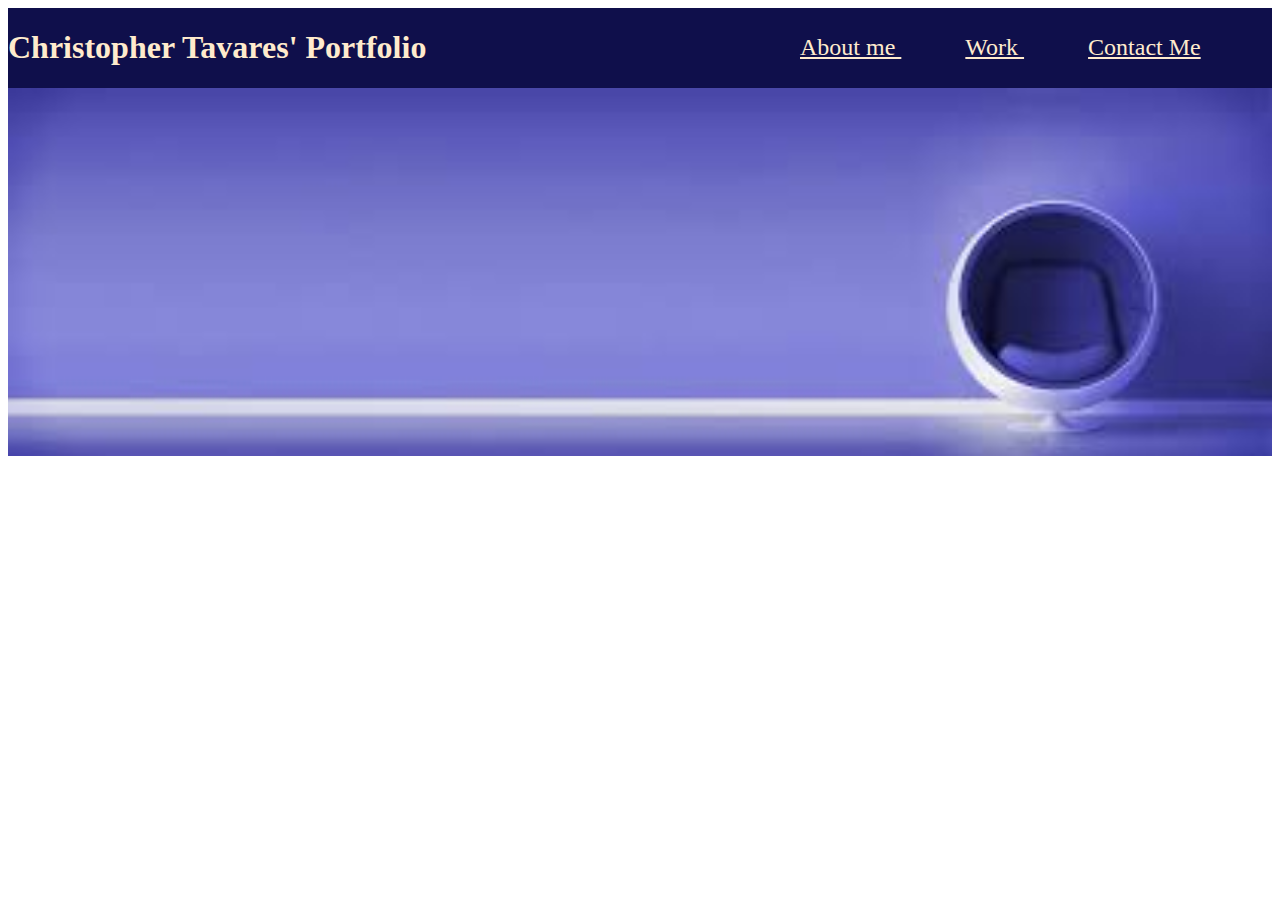
==== index.html @ 46c4d923 "added header and banner html and css code" ====
<!DOCTYPE html>
<html>
<head>    
    <title>Christopher Tavares' Portfolio</title>
    <link rel="stylesheet" href="./Assets/css/style.css"/>
</head>

<body>
    <header>
        <h1>Christopher Tavares' Portfolio</h1>
        <nav>
            <p>
                About me
            </p>
            <p>
                Work
            </p>
            <p>
                Contact Me
            </p>
        </nav> 
    </header>

    <img src="./Assets/Images/banner.jpg" alt="Banner"/>

    <main>
        
    </main>
</body>
</html>
---- Assets/css/style.css ----
header {
    margin: 0;
    padding: 0;
    width: 100%;
    background-color: rgb(15, 15, 75);
    color: blanchedalmond; 
    display: flex;
    align-items: center;
}

header h1{
    height: 100%;
    align-items: flex-start;
}
header nav{ 
    position: absolute;
    right: -10%;
    margin: 0px auto;
    width: 50%;
    font-size: 150%;
}

header nav p{
    padding: 5%;
    display: inline;
    text-decoration: underline;
}

img {
    width: 100%;
}
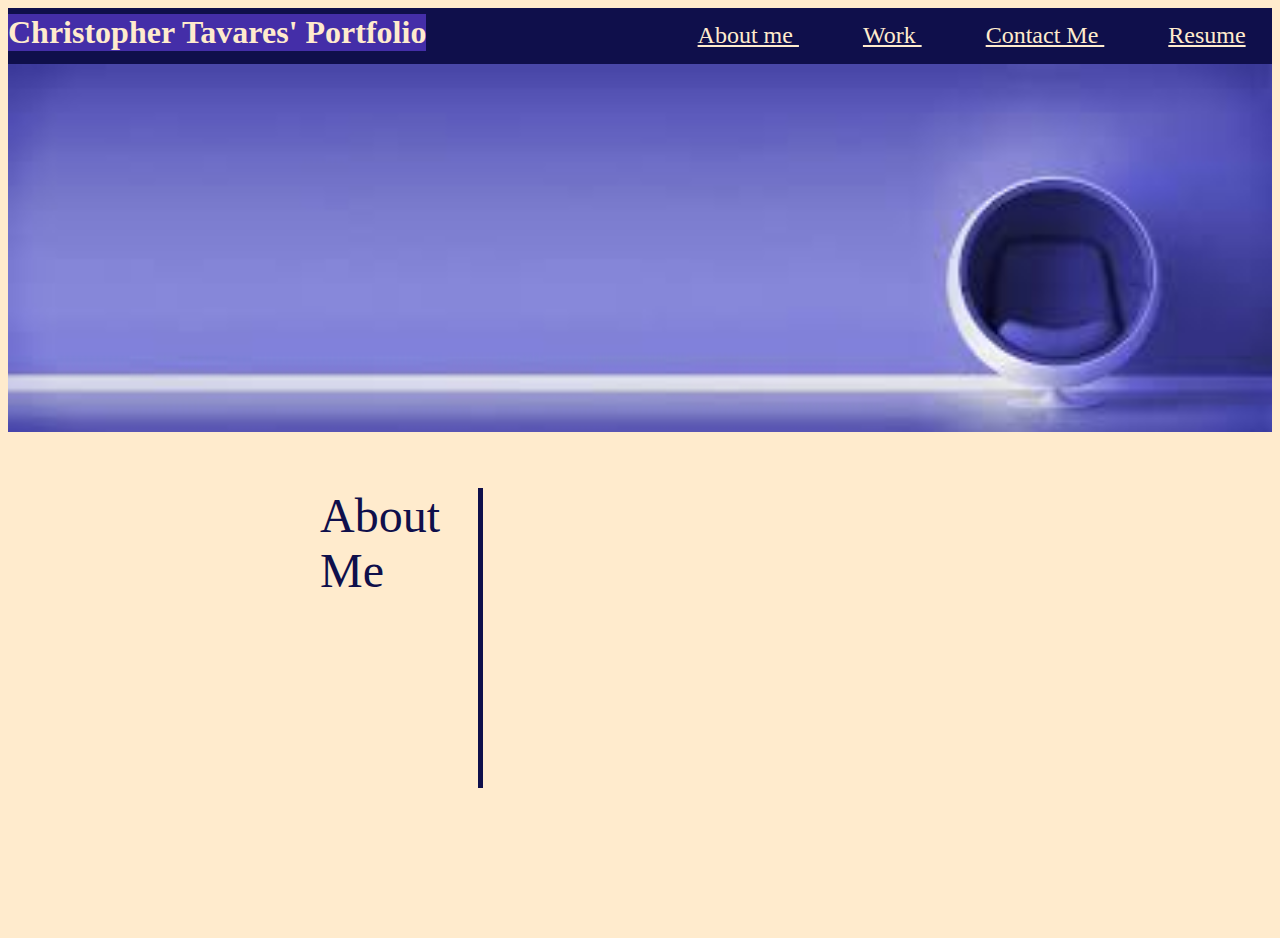
==== commit 1e7c698e: "added About Me section, and adjusted header" ====
--- a/index.html
+++ b/index.html
@@ -1,4 +1,5 @@
 <!DOCTYPE html>
+
 <html>
 <head>    
     <title>Christopher Tavares' Portfolio</title>
@@ -18,13 +19,20 @@
             <p>
                 Contact Me
             </p>
+            <p>
+                Resume
+            </p>
         </nav> 
     </header>
 
     <img src="./Assets/Images/banner.jpg" alt="Banner"/>
 
     <main>
-        
+        <section>    
+            <p>
+                About <br> Me
+            </p>        
+        </section>       
     </main>
 </body>
 </html>--- a/Assets/css/style.css
+++ b/Assets/css/style.css
@@ -9,13 +9,17 @@
 }
 
 header h1{
+   margin: 0;
     height: 100%;
     align-items: flex-start;
+    background-color: rgb(68, 46, 168);
+    color: blanchedalmond;
+    margin-bottom: 1%;
+    margin-top: .5%;
 }
 header nav{ 
     position: absolute;
-    right: -10%;
-    margin: 0px auto;
+    right: -2%;
     width: 50%;
     font-size: 150%;
 }
@@ -28,4 +32,28 @@
 
 img {
     width: 100%;
-}+}
+
+main section{
+    color: rgb(15, 15, 75);
+    margin-top: 4%;
+    display: flex;
+    padding-right: 3%;
+    border-right: 5px solid rgb(15, 15, 75);
+    height: 300px;
+    position: absolute;
+    left: 25%; 
+}
+
+main section p{
+    margin-top: 0%;
+    height: 100%;
+    font-size: 300%;
+    block-size: 150%;
+    right: 200%
+}
+
+body{
+    background-color: blanchedalmond;
+}
+
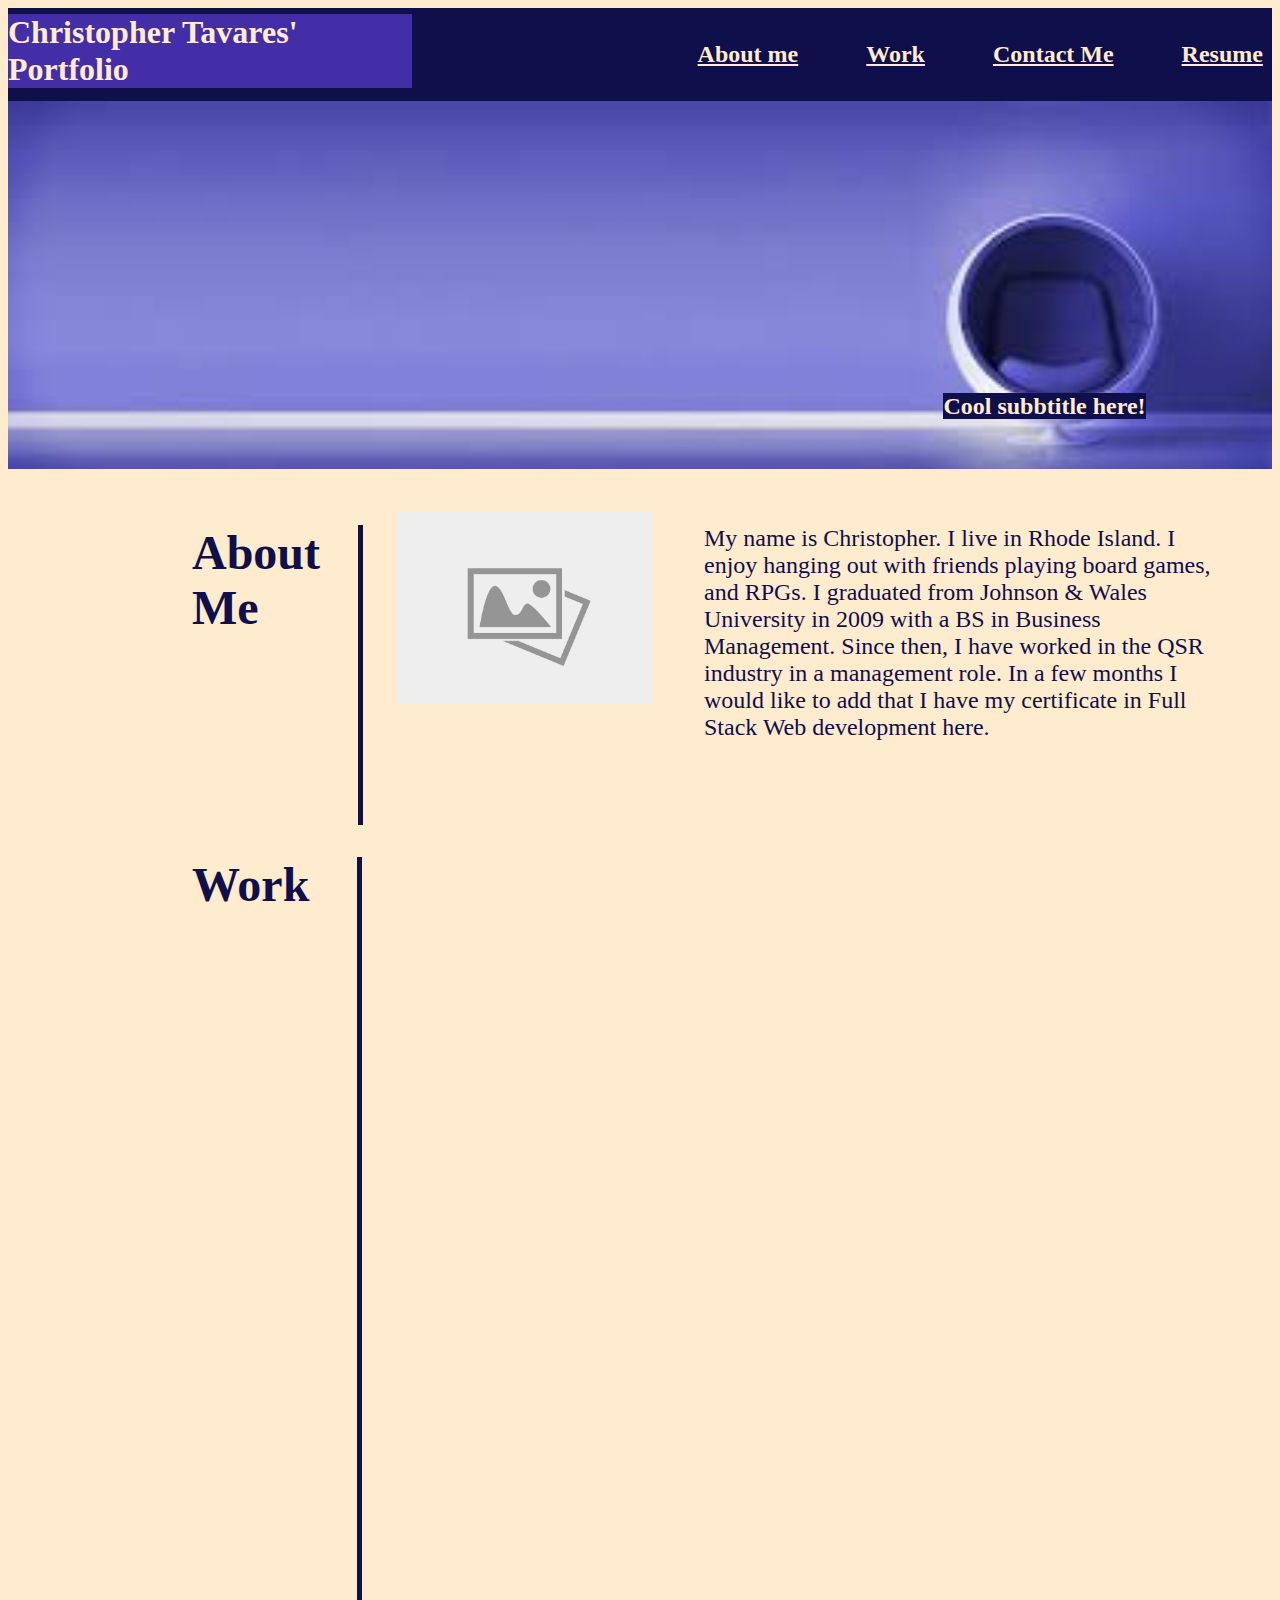
==== commit f2824c3d: "Added About me, image, and a work setion" ====
--- a/index.html
+++ b/index.html
@@ -10,29 +10,29 @@
     <header>
         <h1>Christopher Tavares' Portfolio</h1>
         <nav>
-            <p>
-                About me
-            </p>
-            <p>
-                Work
-            </p>
-            <p>
-                Contact Me
-            </p>
-            <p>
-                Resume
-            </p>
+            <h2> About me</h2>
+            <h2>Work</h2>
+            <h2>Contact Me</h2>
+            <h2>Resume</h2>
         </nav> 
     </header>
-
-    <img src="./Assets/Images/banner.jpg" alt="Banner"/>
+    <banner>
+        <img src="./Assets/Images/banner.jpg" alt="Banner"/>
+    
+        <h2>Cool subbtitle here!</h2>
+    </banner>   
 
     <main>
-        <section>    
-            <p>
-                About <br> Me
-            </p>        
-        </section>       
+        <section>   
+            <h2 id="About_Me"> About <br> Me</h2>    
+        </section>    
+        <section2>
+            <h2 id="Work">Work</h2>
+        </section2>   
+        <p>
+            My name is Christopher.  I live in Rhode Island.  I enjoy hanging out with friends playing board games, and RPGs.   I graduated from Johnson & Wales University in 2009 with a BS in Business Management.  Since then, I have worked in the QSR industry in a management role.    In a few months I would like to add that I have my certificate in Full Stack Web development here.  
+        </p>      
+        <img src="./Assets/Images/noimg.jpg" alt="Christopher Tavares"/>
     </main>
 </body>
 </html>--- a/Assets/css/style.css
+++ b/Assets/css/style.css
@@ -9,7 +9,9 @@
 }
 
 header h1{
-   margin: 0;
+    box-sizing: content-box;
+    width: 32%;
+    margin: 0;
     height: 100%;
     align-items: flex-start;
     background-color: rgb(68, 46, 168);
@@ -21,17 +23,34 @@
     position: absolute;
     right: -2%;
     width: 50%;
-    font-size: 150%;
 }
 
-header nav p{
+header nav h2{
     padding: 5%;
     display: inline;
     text-decoration: underline;
 }
 
+banner{
+    position: relative;
+    text-align: center;
+    color: white;
+  }
+
+banner h2 {
+    box-sizing: content-box;
+    width: 16%;
+    height: 150%;
+    position: absolute;
+    bottom: 200%;
+    right: 10%;
+    font-size: 150%;
+    background-color: rgb(15,15,75); 
+    color:blanchedalmond;
+  }  
+
 img {
-    width: 100%;
+   width: 100%;
 }
 
 main section{
@@ -42,10 +61,10 @@
     border-right: 5px solid rgb(15, 15, 75);
     height: 300px;
     position: absolute;
-    left: 25%; 
+    left: 15%; 
 }
 
-main section p{
+main section h2{
     margin-top: 0%;
     height: 100%;
     font-size: 300%;
@@ -53,7 +72,45 @@
     right: 200%
 }
 
+main p {
+    color: rgb(15,15,75);
+    margin-top: 4%;  
+    width: 40%;
+    height: auto;
+    position: absolute;
+    right: 5%;
+    font-size: 150%;
+}
+
 body{
     background-color: blanchedalmond;
 }
 
+main section2{
+    color: rgb(15, 15, 75);
+    margin-top: 30%;
+    display: flex;
+    padding-right: 3.75%;
+    border-right: 5px solid rgb(15, 15, 75);
+    height: 1000px;
+    position: absolute;
+    left: 15%; 
+}
+
+main section2 h2{
+    margin-top: 0%;
+    height: 100%;
+    font-size: 300%;
+    block-size: 150%;
+    right: 200%;
+}
+
+main img{
+    width: 20%;
+    margin-top: 3%;  
+    position: absolute;
+    right:49%;
+    
+}
+
+
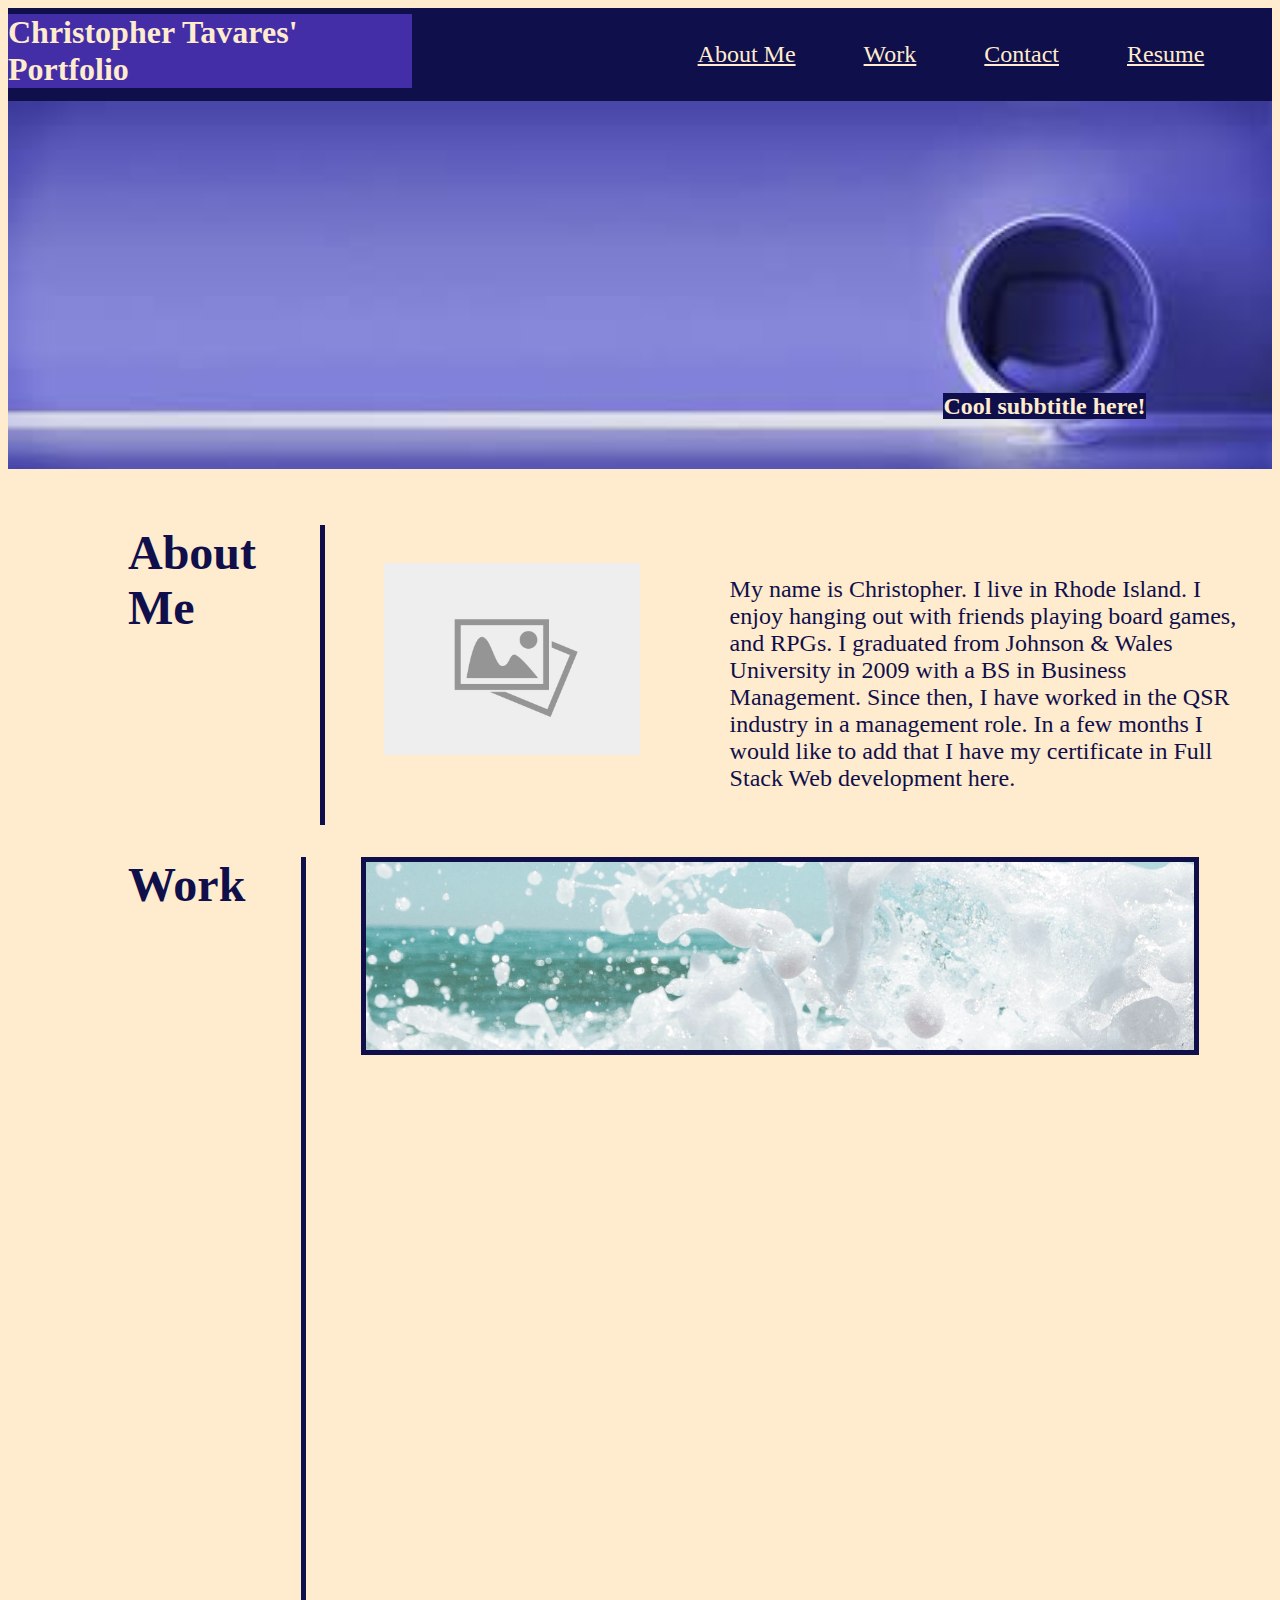
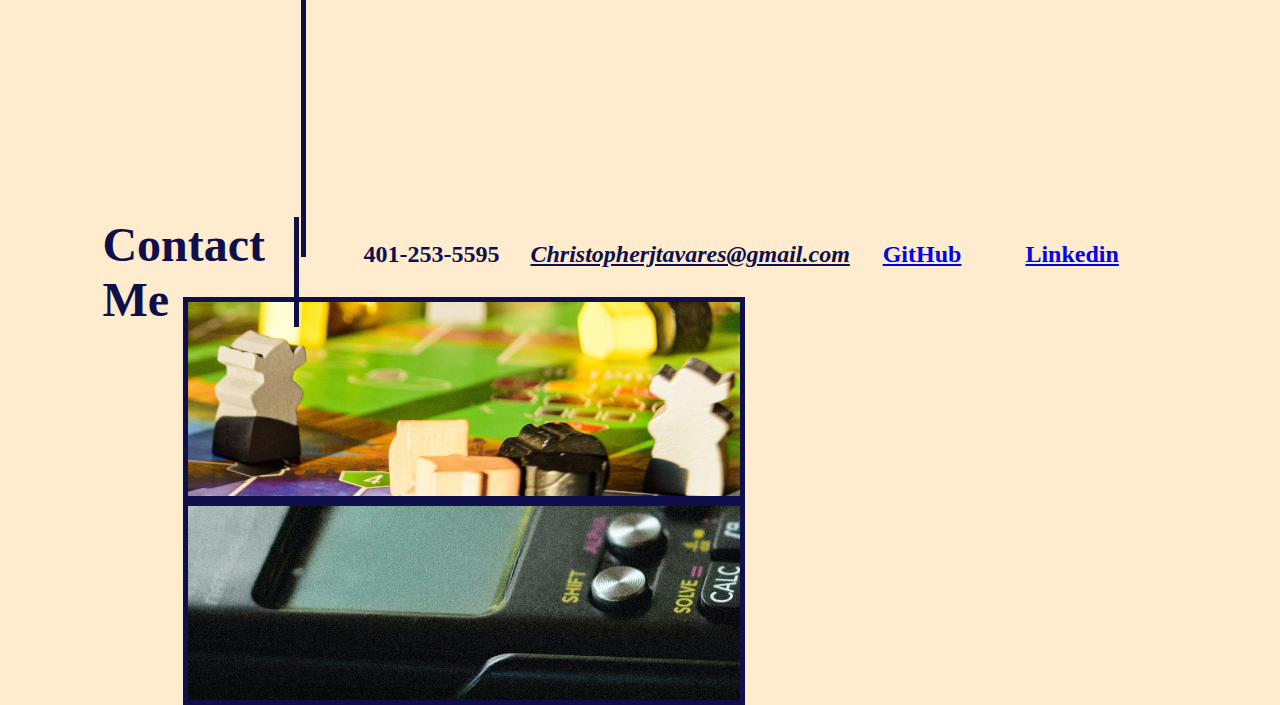
==== commit 772feeae: "Updated Work and Contact Me sections of HTML and CSS" ====
--- a/index.html
+++ b/index.html
@@ -1,8 +1,11 @@
 <!DOCTYPE html>
+<html lang="en-us">
 
+</html>
 <html>
 <head>    
     <title>Christopher Tavares' Portfolio</title>
+    <meta name="viewport" content="width=device-width, initial-scale=1.0">
     <link rel="stylesheet" href="./Assets/css/style.css"/>
 </head>
 
@@ -10,10 +13,10 @@
     <header>
         <h1>Christopher Tavares' Portfolio</h1>
         <nav>
-            <h2> About me</h2>
-            <h2>Work</h2>
-            <h2>Contact Me</h2>
-            <h2>Resume</h2>
+            <a href="#About_Me">About Me</a>
+            <a href="#Work">Work</a>
+            <a href="#Contact">Contact</a>
+            <a href="#Resume">Resume</a>
         </nav> 
     </header>
     <banner>
@@ -24,15 +27,27 @@
 
     <main>
         <section>   
-            <h2 id="About_Me"> About <br> Me</h2>    
+            <h2 id="About_Me"> About <br> Me</h2> 
+            <p>
+                My name is Christopher.  I live in Rhode Island.  I enjoy hanging out with friends playing board games, and RPGs.   I graduated from Johnson & Wales University in 2009 with a BS in Business Management.  Since then, I have worked in the QSR industry in a management role.    In a few months I would like to add that I have my certificate in Full Stack Web development here.  
+            </p>      
+            <img src="./Assets/Images/noimg.jpg" alt="Christopher Tavares"/>   
         </section>    
         <section2>
-            <h2 id="Work">Work</h2>
+            <h2 id="Work">Work</h2> 
+            <img id="wave" src="./Assets/Images/siim-lukka-X-Far-t1woI-unsplash.jpg"> 
+            <img src="./Assets/Images/boardgame.jpg" alt="Board Game">
+            <img src="./Assets/Images/alexey-demidov-G88-GZ0tTdQ-unsplash1.jpg" alt="Calculator">
         </section2>   
-        <p>
-            My name is Christopher.  I live in Rhode Island.  I enjoy hanging out with friends playing board games, and RPGs.   I graduated from Johnson & Wales University in 2009 with a BS in Business Management.  Since then, I have worked in the QSR industry in a management role.    In a few months I would like to add that I have my certificate in Full Stack Web development here.  
-        </p>      
-        <img src="./Assets/Images/noimg.jpg" alt="Christopher Tavares"/>
     </main>
+    <footer>
+        <h2 id="Contact_Me">Contact Me</h2>
+        <h3>401-253-5595</h3>
+        <address>
+          <h3> <a href="christopherjtavares@gmail.com">Christopherjtavares@gmail.com</a> </h3>
+        </address>
+        <h3> <a href="https://github.com/cjtavares">GitHub</a> </h3>
+        <h3> <a href="https://www.linkedin.com/">Linkedin</a> </h3>
+    </footer>
 </body>
 </html>--- a/Assets/css/style.css
+++ b/Assets/css/style.css
@@ -1,3 +1,6 @@
+body{
+    background-color: blanchedalmond;
+}
 header {
     margin: 0;
     padding: 0;
@@ -25,10 +28,14 @@
     width: 50%;
 }
 
-header nav h2{
+header nav a{
+    color: blanchedalmond;
+    font-size: 150%;
     padding: 5%;
-    display: inline;
-    text-decoration: underline;
+}
+
+header nav a:hover {
+    color: purple
 }
 
 banner{
@@ -57,33 +64,37 @@
     color: rgb(15, 15, 75);
     margin-top: 4%;
     display: flex;
-    padding-right: 3%;
-    border-right: 5px solid rgb(15, 15, 75);
-    height: 300px;
+    width: 100%;
     position: absolute;
-    left: 15%; 
+    left: 10%; 
 }
 
 main section h2{
+    padding-right: 5%;
     margin-top: 0%;
     height: 100%;
     font-size: 300%;
     block-size: 150%;
-    right: 200%
+    right: 200%;
+    border-right: 5px solid rgb(15, 15, 75);
+    height: 300px;
 }
 
-main p {
+main section p {
     color: rgb(15,15,75);
     margin-top: 4%;  
     width: 40%;
     height: auto;
     position: absolute;
-    right: 5%;
+    right: 13%;
     font-size: 150%;
 }
 
-body{
-    background-color: blanchedalmond;
+main section img{
+    width: 20%;
+    margin-top: 3%;  
+    position: absolute;
+    right:60%;   
 }
 
 main section2{
@@ -91,26 +102,63 @@
     margin-top: 30%;
     display: flex;
     padding-right: 3.75%;
-    border-right: 5px solid rgb(15, 15, 75);
-    height: 1000px;
     position: absolute;
-    left: 15%; 
+    left: 10%; 
+    flex-wrap: wrap;
 }
 
 main section2 h2{
+    padding-right: 5%;
+    margin-top: 0%;
+    height: 100%;
+    font-size: 300%;
+    right: 200%;
+    border-right: 5px solid rgb(15, 15, 75);
+    height: 1000px;
+}
+
+main section2 img{
+    width: 50%;
+    height: 25%;
+    border: 5px solid rgb(15, 15, 75); 
+    flex-wrap: wrap; 
+    margin-left: 5%;
+}
+
+#wave{
+    width: 75%;
+}
+
+footer{
+    color: rgb(15, 15, 75);
+    margin-top: 105%;
+    display: flex;
+    padding-right: 5%;
+    position: absolute;
+    left: 8%; 
+    width: 100%;
+}
+
+footer h2{
+    padding-right: 5%;
     margin-top: 0%;
     height: 100%;
     font-size: 300%;
     block-size: 150%;
     right: 200%;
+    border-right: 5px solid rgb(15, 15, 75);
+    height: auto;
+    width: 10%;
 }
 
-main img{
-    width: 20%;
-    margin-top: 3%;  
-    position: absolute;
-    right:49%;
-    
+footer h3{
+    font-size: 150%;
+    color: rgb(15, 15, 75);
+    padding-left: 5%;
 }
 
-
+footer address h3 a{
+    font-size: 100%;
+    color: rgb(15, 15, 75);
+    padding-left: 5%
+} 
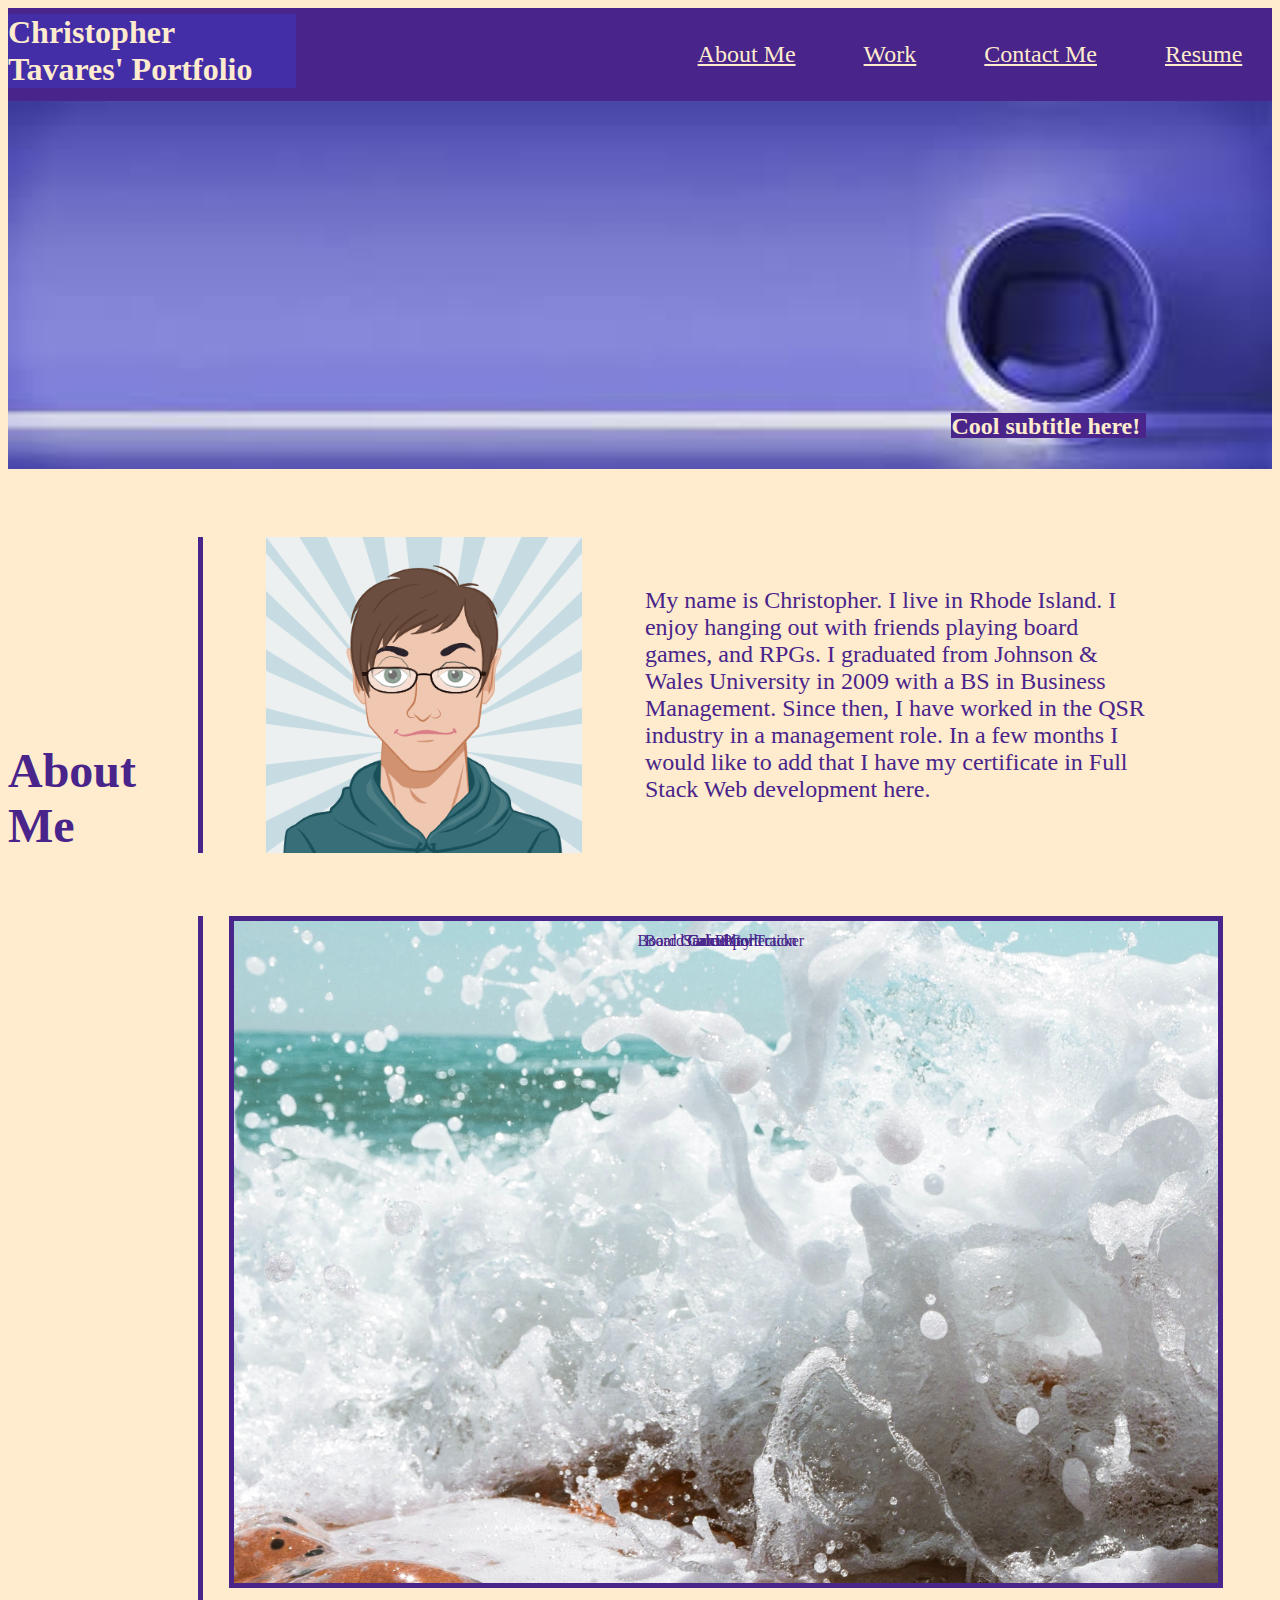
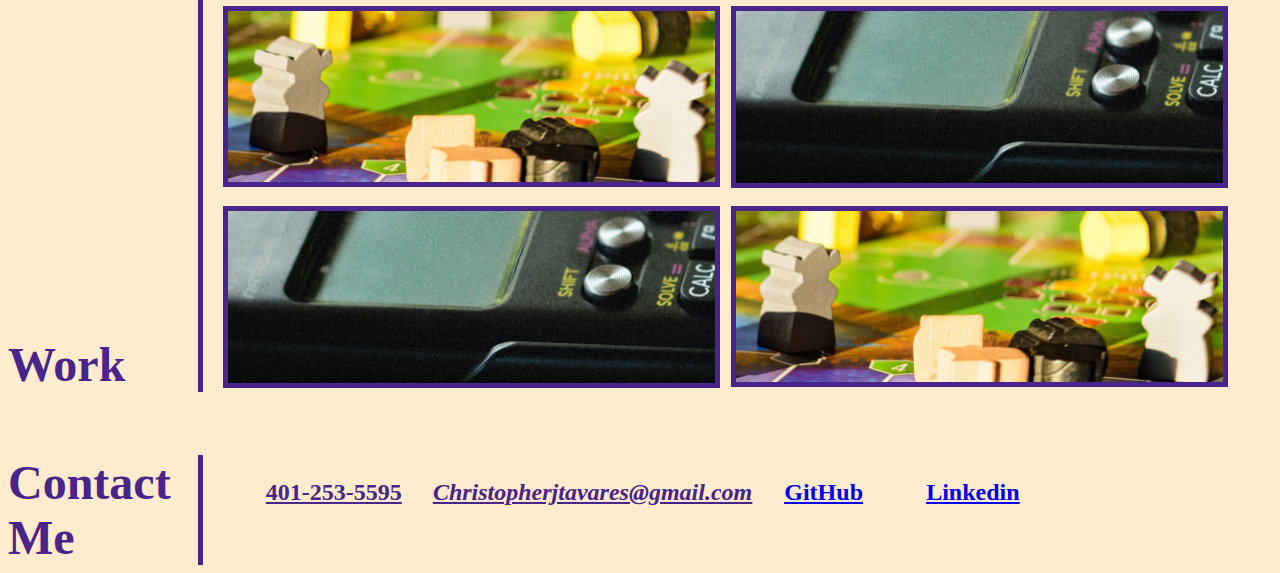
==== commit f8cb0c64: "worked on css and html" ====
--- a/index.html
+++ b/index.html
@@ -3,7 +3,8 @@
 
 </html>
 <html>
-<head>    
+<head>
+    <meta charset="UTF-8" />    
     <title>Christopher Tavares' Portfolio</title>
     <meta name="viewport" content="width=device-width, initial-scale=1.0">
     <link rel="stylesheet" href="./Assets/css/style.css"/>
@@ -15,36 +16,54 @@
         <nav>
             <a href="#About_Me">About Me</a>
             <a href="#Work">Work</a>
-            <a href="#Contact">Contact</a>
-            <a href="#Resume">Resume</a>
+            <a href="#Contact_Me">Contact Me</a>
+            <a href="./resume.html">Resume</a>
         </nav> 
     </header>
-    <banner>
+    <banner id="banner">
         <img src="./Assets/Images/banner.jpg" alt="Banner"/>
-    
-        <h2>Cool subbtitle here!</h2>
+        <h2>Cool subtitle here!</h2>
     </banner>   
 
     <main>
-        <section>   
-            <h2 id="About_Me"> About <br> Me</h2> 
+        <section id="About_Me">   
+            <h2> About <br> Me</h2>
+            <img src="./Assets/Images/AvatarMaker.png" alt="Christopher Tavares"/>    
             <p>
                 My name is Christopher.  I live in Rhode Island.  I enjoy hanging out with friends playing board games, and RPGs.   I graduated from Johnson & Wales University in 2009 with a BS in Business Management.  Since then, I have worked in the QSR industry in a management role.    In a few months I would like to add that I have my certificate in Full Stack Web development here.  
-            </p>      
-            <img src="./Assets/Images/noimg.jpg" alt="Christopher Tavares"/>   
+            </p>       
         </section>    
-        <section2>
-            <h2 id="Work">Work</h2> 
-            <img id="wave" src="./Assets/Images/siim-lukka-X-Far-t1woI-unsplash.jpg"> 
-            <img src="./Assets/Images/boardgame.jpg" alt="Board Game">
-            <img src="./Assets/Images/alexey-demidov-G88-GZ0tTdQ-unsplash1.jpg" alt="Calculator">
-        </section2>   
+        <section id="Work">
+            <h2>Work</h2>
+                <div id="image-container"> 
+                    <p>Surf Report</p>
+                    <a id="lgpic" href="https://www.google.com">
+                        <img id="wave" src="./Assets/Images/wave.jpg"> 
+                    </a>
+                    <p>Board Game Play Tracker</p>
+                    <a id="ltpic" href="https://www.google.com">
+                    <img id="smallPic" src="./Assets/Images/boardgame.jpg" alt="Board Game">
+                    </a>
+                    <p>Calculator</p>
+                    <a id="ltpic" href="https://www.google.com">
+                    <img id="smallPic" src="./Assets/Images/alexey-demidov-G88-GZ0tTdQ-unsplash1.jpg" alt="Calculator"> 
+                    </a>
+                    <p>Calculator</p>
+                    <a id="ltpic" href="https://www.google.com">
+                    <img id="smallPic" src="./Assets/Images/alexey-demidov-G88-GZ0tTdQ-unsplash1.jpg" alt="Calculator">
+                    </a>   
+                    <p>Board Game Collection</p>
+                    <a id="ltpic" href="https://www.google.com">
+                    <img id="smallPic" src="./Assets/Images/boardgame.jpg" alt="add text here">      
+                    </a>                 
+                </div>
+        </section>   
     </main>
     <footer>
-        <h2 id="Contact_Me">Contact Me</h2>
+        <h2 id="Contact_Me">Contact <br> Me</h2>
         <h3>401-253-5595</h3>
         <address>
-          <h3> <a href="christopherjtavares@gmail.com">Christopherjtavares@gmail.com</a> </h3>
+          <h3> <a href="mailto:christopherjtavares@gmail.com">Christopherjtavares@gmail.com</a> </h3>
         </address>
         <h3> <a href="https://github.com/cjtavares">GitHub</a> </h3>
         <h3> <a href="https://www.linkedin.com/">Linkedin</a> </h3>
--- a/Assets/css/style.css
+++ b/Assets/css/style.css
@@ -1,3 +1,7 @@
+:root{
+    --purpleText: rgb(72, 36, 139);
+}
+
 body{
     background-color: blanchedalmond;
 }
@@ -5,7 +9,7 @@
     margin: 0;
     padding: 0;
     width: 100%;
-    background-color: rgb(15, 15, 75);
+    background-color: var(--purpleText);
     color: blanchedalmond; 
     display: flex;
     align-items: center;
@@ -13,7 +17,7 @@
 
 header h1{
     box-sizing: content-box;
-    width: 32%;
+    width: 32vh;
     margin: 0;
     height: 100%;
     align-items: flex-start;
@@ -46,119 +50,110 @@
 
 banner h2 {
     box-sizing: content-box;
-    width: 16%;
+    width: 15%;
     height: 150%;
     position: absolute;
     bottom: 200%;
     right: 10%;
     font-size: 150%;
-    background-color: rgb(15,15,75); 
+    background-color: var(--purpleText); 
     color:blanchedalmond;
   }  
 
-img {
+banner img {
    width: 100%;
 }
 
-main section{
-    color: rgb(15, 15, 75);
-    margin-top: 4%;
+main{
+    display: flex; 
+     flex-wrap: wrap;
+}
+
+main #About_Me{
+    color: var(--purpleText);
     display: flex;
     width: 100%;
-    position: absolute;
-    left: 10%; 
+    margin-top: 5%;
 }
 
-main section h2{
-    padding-right: 5%;
-    margin-top: 0%;
-    height: 100%;
+h2{
+    width: 15%;
     font-size: 300%;
-    block-size: 150%;
-    right: 200%;
-    border-right: 5px solid rgb(15, 15, 75);
-    height: 300px;
+    border-right: 5px solid var(--purpleText);  
+    height: 100%; 
+    margin:0;
+    align-content: flex-end;
+} 
+
+main #About_Me p {
+    color: var(--purpleText);  
+    width: 40%;
+    height: auto;
+    font-size: 150%; 
+    padding-left: 5%;  
+    align-self: center;
 }
 
-main section p {
-    color: rgb(15,15,75);
-    margin-top: 4%;  
-    width: 40%;
-    height: auto;
-    position: absolute;
-    right: 13%;
-    font-size: 150%;
+main #About_Me img{
+    width: 25%; 
+    padding-left: 5%;       
 }
 
-main section img{
-    width: 20%;
-    margin-top: 3%;  
-    position: absolute;
-    right:60%;   
+main #Work{
+    color: var(--purpleText);
+    display: flex;
+    padding-top: 5%;
+    width: 100%;
+   
 }
 
-main section2{
-    color: rgb(15, 15, 75);
-    margin-top: 30%;
+#image-container{
     display: flex;
-    padding-right: 3.75%;
-    position: absolute;
-    left: 10%; 
     flex-wrap: wrap;
+    justify-content: space-evenly;
+    width: 82%; 
 }
 
-main section2 h2{
-    padding-right: 5%;
-    margin-top: 0%;
-    height: 100%;
-    font-size: 300%;
-    right: 200%;
-    border-right: 5px solid rgb(15, 15, 75);
-    height: 1000px;
+#lgpic{
+    width:95%; 
 }
 
-main section2 img{
-    width: 50%;
-    height: 25%;
-    border: 5px solid rgb(15, 15, 75); 
-    flex-wrap: wrap; 
-    margin-left: 5%;
+#ltpic{
+    width:47%;
 }
 
 #wave{
-    width: 75%;
+    border: 5px solid var(--purpleText);
+    width: 100%; 
+    justify-self: end;
+}
+
+#smallPic{
+    border: 5px solid var(--purpleText);
+    width: 100%;
+    margin-top: 3%;
+}
+
+#image-container p{
+    position: absolute;
+    
 }
 
 footer{
-    color: rgb(15, 15, 75);
-    margin-top: 105%;
-    display: flex;
-    padding-right: 5%;
-    position: absolute;
-    left: 8%; 
-    width: 100%;
-}
-
-footer h2{
-    padding-right: 5%;
-    margin-top: 0%;
-    height: 100%;
-    font-size: 300%;
-    block-size: 150%;
-    right: 200%;
-    border-right: 5px solid rgb(15, 15, 75);
-    height: auto;
-    width: 10%;
+    color: var(--purpleText);
+    padding-top: 5%;
+    display: flex; 
 }
 
 footer h3{
     font-size: 150%;
-    color: rgb(15, 15, 75);
     padding-left: 5%;
+    text-decoration: underline;
 }
 
 footer address h3 a{
     font-size: 100%;
-    color: rgb(15, 15, 75);
-    padding-left: 5%
+    color: var(--purpleText);
+    padding-left: 5%;
 } 
+
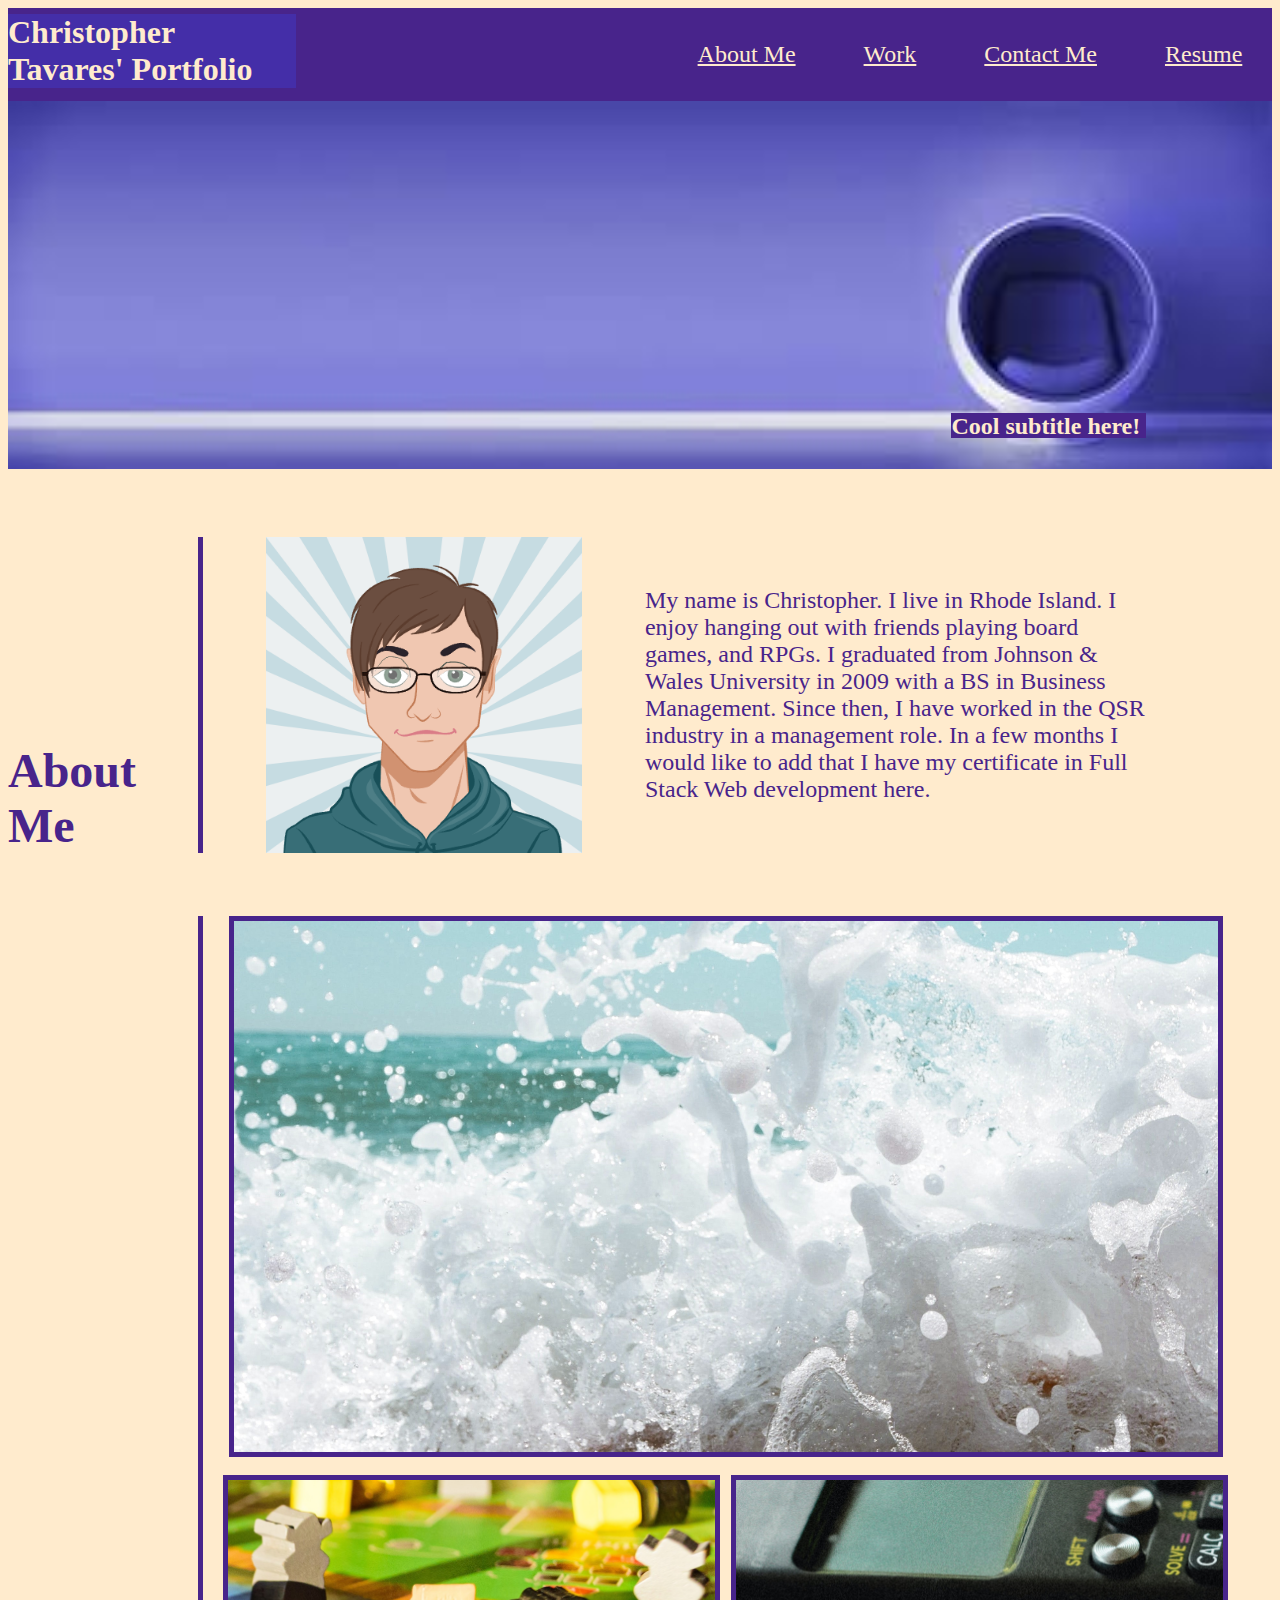
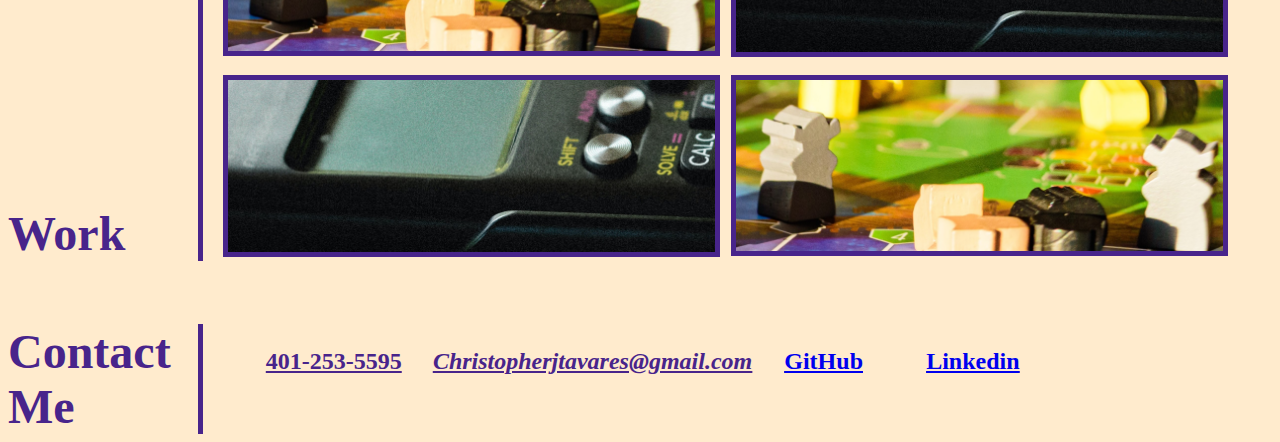
==== commit dad6137b: "added titles to projects" ====
--- a/index.html
+++ b/index.html
@@ -36,23 +36,23 @@
         <section id="Work">
             <h2>Work</h2>
                 <div id="image-container"> 
-                    <p>Surf Report</p>
+                    <!-- <h3>Surf Report</h3> -->
                     <a id="lgpic" href="https://www.google.com">
                         <img id="wave" src="./Assets/Images/wave.jpg"> 
                     </a>
-                    <p>Board Game Play Tracker</p>
+                    <!-- <h2>Board Game Play Tracker</h2> -->
                     <a id="ltpic" href="https://www.google.com">
                     <img id="smallPic" src="./Assets/Images/boardgame.jpg" alt="Board Game">
                     </a>
-                    <p>Calculator</p>
+                    <!-- <h4>Calculator</h4> -->
                     <a id="ltpic" href="https://www.google.com">
                     <img id="smallPic" src="./Assets/Images/alexey-demidov-G88-GZ0tTdQ-unsplash1.jpg" alt="Calculator"> 
                     </a>
-                    <p>Calculator</p>
+                    <!-- <h4>Calculator</h4> -->
                     <a id="ltpic" href="https://www.google.com">
                     <img id="smallPic" src="./Assets/Images/alexey-demidov-G88-GZ0tTdQ-unsplash1.jpg" alt="Calculator">
                     </a>   
-                    <p>Board Game Collection</p>
+                    <!-- <h4>Board Game Collection</h4> -->
                     <a id="ltpic" href="https://www.google.com">
                     <img id="smallPic" src="./Assets/Images/boardgame.jpg" alt="add text here">      
                     </a>                 
--- a/Assets/css/style.css
+++ b/Assets/css/style.css
@@ -132,12 +132,7 @@
     border: 5px solid var(--purpleText);
     width: 100%;
     margin-top: 3%;
-}
-
-#image-container p{
-    position: absolute;
-    
-}
+}  
 
 footer{
     color: var(--purpleText);
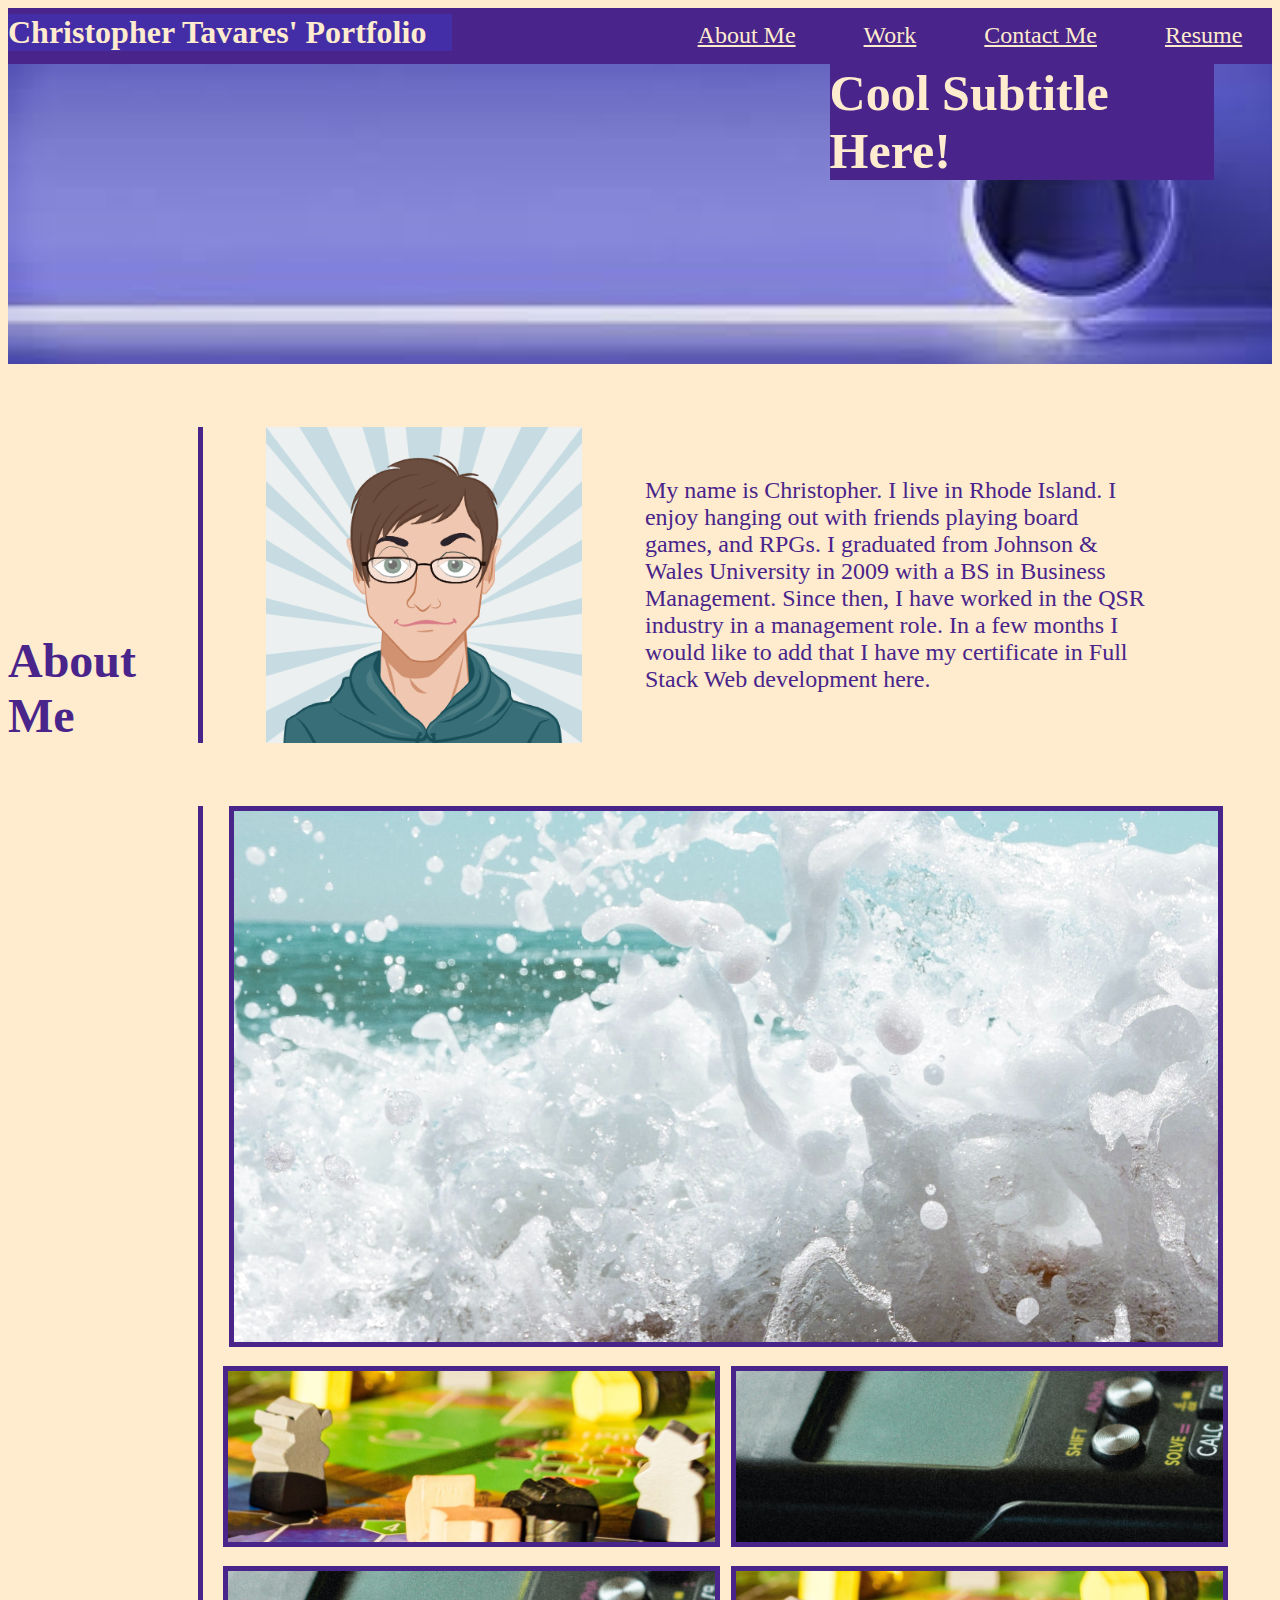
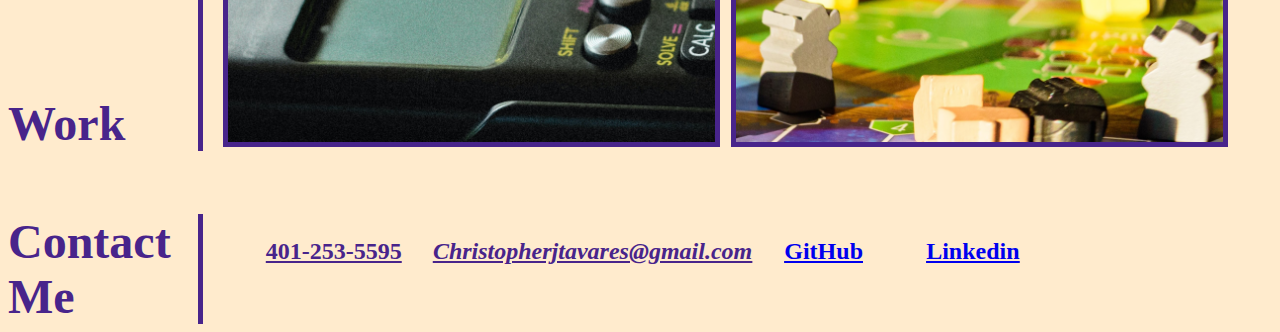
==== commit 03eef28b: "added media quaries" ====
--- a/index.html
+++ b/index.html
@@ -20,11 +20,13 @@
             <a href="./resume.html">Resume</a>
         </nav> 
     </header>
-    <banner id="banner">
-        <img src="./Assets/Images/banner.jpg" alt="Banner"/>
-        <h2>Cool subtitle here!</h2>
-    </banner>   
-
+   
+    <div class="hero-image">
+        <div class="hero-text">
+          <h2 style="font-size:50px">Cool Subtitle Here!</h2>
+        </div>
+      </div>
+      
     <main>
         <section id="About_Me">   
             <h2> About <br> Me</h2>
--- a/Assets/css/style.css
+++ b/Assets/css/style.css
@@ -17,7 +17,7 @@
 
 header h1{
     box-sizing: content-box;
-    width: 32vh;
+    /* width: 25%; */
     margin: 0;
     height: 100%;
     align-items: flex-start;
@@ -25,6 +25,7 @@
     color: blanchedalmond;
     margin-bottom: 1%;
     margin-top: .5%;
+    padding-right: 2%;
 }
 header nav{ 
     position: absolute;
@@ -42,27 +43,30 @@
     color: purple
 }
 
-banner{
-    position: relative;
+#banner{
     text-align: center;
     color: white;
+    width: 100%;
   }
 
-banner h2 {
-    box-sizing: content-box;
-    width: 15%;
-    height: 150%;
-    position: absolute;
-    bottom: 200%;
-    right: 10%;
+.hero-image {
+    background-image: url("/Assets/Images/banner.jpg");
+    width: 100%;
+    height: 300px;
+    background-size: cover;
+    
+  }
+  
+
+.hero-image h2 {
     font-size: 150%;
     background-color: var(--purpleText); 
     color:blanchedalmond;
-  }  
-
-banner img {
-   width: 100%;
-}
+    position: relative;
+    left: 65%;
+    top:30%;
+    width: 30%; 
+  }   
 
 main{
     display: flex; 
@@ -132,7 +136,8 @@
     border: 5px solid var(--purpleText);
     width: 100%;
     margin-top: 3%;
-}  
+}
+  
 
 footer{
     color: var(--purpleText);
@@ -152,3 +157,36 @@
     padding-left: 5%;
 } 
 
+/* Tablets  */
+@media screen and (max-width: 1249px) {
+   h2{
+    font-size:200%;
+   }
+   h3{
+    display: flex;
+   }
+ 
+  }
+  
+  /* Large smartphones  */
+  @media screen and (max-width: 815px) {
+    header {
+      flex-wrap:wrap;
+    }
+    h1{
+        font-size: 150%;
+    }
+
+  }
+  
+  /* Small smartphones */
+  @media screen and (max-width: 576px) {
+    main #About_Me img {
+        width: 0%;
+        height: 0%;  
+    }
+    p{
+        width: 100%;
+    }
+  }
+  